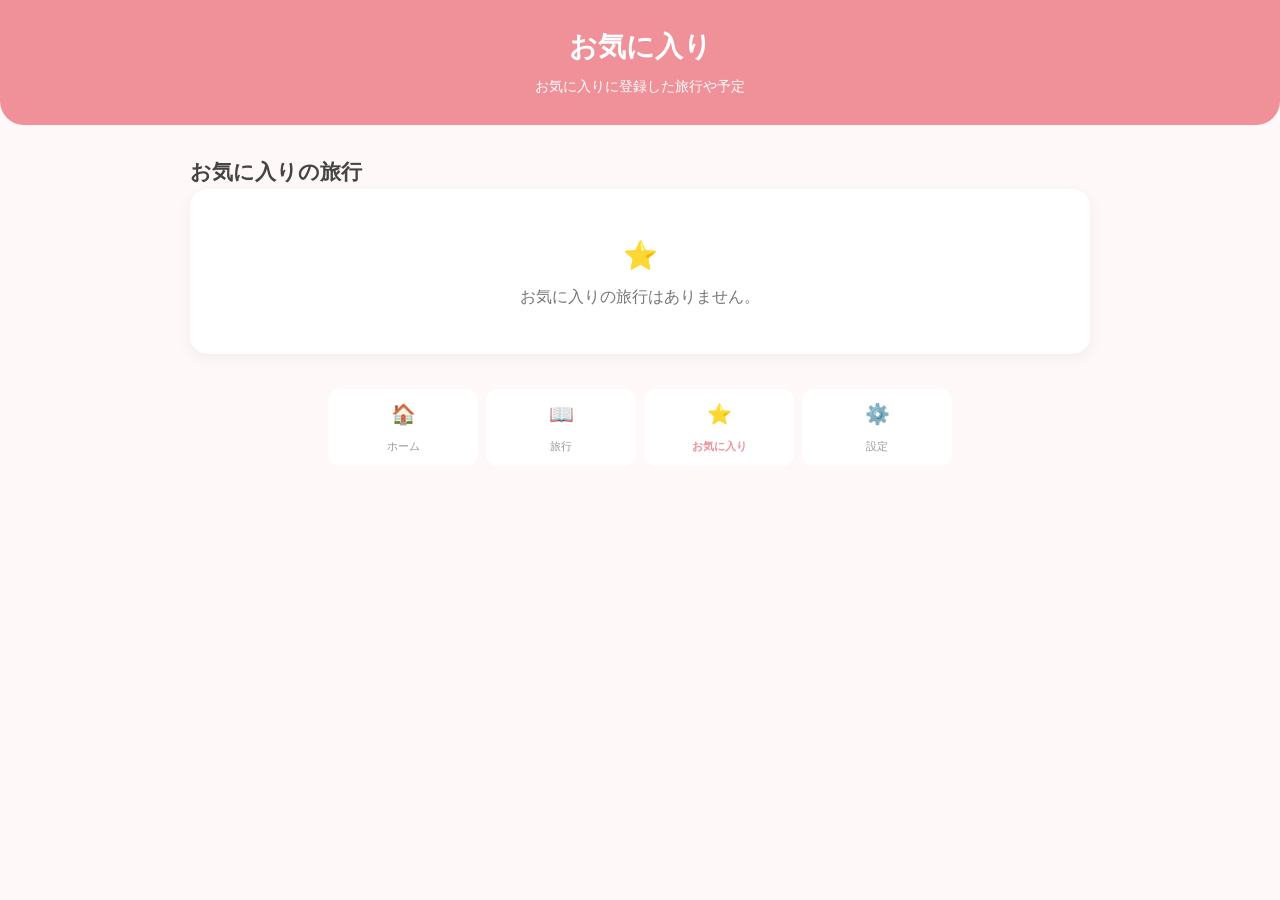
==== favorite.html @ 3a38526f "first commit" ====
<!DOCTYPE html>
<html lang="ja">

<head>
    <meta charset="UTF-8">
    <meta name="viewport" content="width=device-width, initial-scale=1.0">

    <title>旅のしおり｜お気に入り</title>

    <link rel="stylesheet" href="style.css">
    <link rel="manifest" href="manifest.json">
</head>

<body>

    <!-- ヘッダー -->
    <header class="header">
        <h1>お気に入り</h1>
        <p>お気に入りに登録した旅行や予定</p>
    </header>


    <main class="main">

        <!-- お気に入りの旅行 -->
        <section class="trip-section">

            <div class="section-title">
                <h2>お気に入りの旅行</h2>
            </div>

            <div class="trip-list" id="favorite-trip-list">
                <!-- JavaScriptでお気に入りの旅行を表示 -->
            </div>

        </section>

    </main>

    <!-- 下部ナビゲーション -->
    <nav class="bottom-nav">

        <a href="index.html" class="nav-item">
            <span>🏠</span>
            <small>ホーム</small>
        </a>

        <a href="travel.html" class="nav-item">
            <span>📖</span>
            <small>旅行</small>
        </a>

        <a href="favorite.html" class="nav-item active">
            <span>⭐</span>
            <small>お気に入り</small>
        </a>

        <a href="setting.html" class="nav-item">
            <span>⚙️</span>
            <small>設定</small>
        </a>

    </nav>


    <!-- JavaScript -->
    <script src="script.js"></script>


    <!-- PWA -->
    <script>
        if ("serviceWorker" in navigator) {

            window.addEventListener("load", function () {

                navigator.serviceWorker
                    .register("service-worker.js")
                    .then(function () {
                        console.log(
                            "Service Workerを登録しました。"
                        );
                    })
                    .catch(function (error) {
                        console.error(
                            "Service Workerの登録に失敗しました。",
                            error
                        );
                    });

            });

        }
    </script>

</body>

</html>
---- style.css ----
/* =========================================================
   旅のしおり
   共通CSS
   PC・スマートフォン対応
   ========================================================= */


/* =========================================================
   基本設定
   ========================================================= */

* {
    box-sizing: border-box;
}

html {
    scroll-behavior: smooth;
}

body {
    margin: 0;
    padding: 0 0 90px;

    background: #fff8f8;
    color: #444;

    font-family:
        -apple-system,
        BlinkMacSystemFont,
        "Hiragino Kaku Gothic ProN",
        "Yu Gothic",
        "Meiryo",
        sans-serif;

    line-height: 1.6;
}

button,
input,
textarea,
select {
    font: inherit;
}

button {
    cursor: pointer;
}


/* =========================================================
   ヘッダー
   ========================================================= */

.header {
    background: #f09199;
    color: white;

    text-align: center;

    padding: 25px 20px 28px;

    border-radius: 0 0 24px 24px;
}

.header h1 {
    margin: 0;

    font-size: 28px;
    font-weight: bold;
}

.header p {
    margin: 5px 0 0;

    font-size: 14px;
}


/* =========================================================
   メイン
   ========================================================= */

.main {
    width: min(900px, calc(100% - 40px));

    margin: 30px auto 0;
}


/* =========================================================
   セクション
   ========================================================= */

.create-section,
.trip-section,
.setting-section,
.share-section {
    margin-bottom: 35px;
}

.main h2 {
    margin: 0 0 16px;

    font-size: 21px;
}


/* =========================================================
   フォームカード
   ========================================================= */

.form-card {
    background: white;

    padding: 28px;

    border-radius: 20px;

    box-shadow:
        0 4px 18px rgba(0, 0, 0, 0.06);
}

.form-group {
    margin-bottom: 20px;
}

.form-group:last-child {
    margin-bottom: 0;
}

.form-group label {
    display: block;

    margin-bottom: 7px;

    color: #555;

    font-size: 14px;
    font-weight: bold;
}

.form-group input,
.form-group textarea,
.form-group select {
    width: 100%;

    padding: 12px 13px;

    border: 1px solid #ddd;
    border-radius: 10px;

    background: white;

    color: #444;

    outline: none;
}

.form-group input:focus,
.form-group textarea:focus,
.form-group select:focus {
    border-color: #f09199;

    box-shadow:
        0 0 0 3px rgba(240, 145, 153, 0.12);
}

.form-group textarea {
    min-height: 120px;

    resize: vertical;
}


/* =========================================================
   ボタン
   ========================================================= */

.primary-button {
    width: 100%;

    padding: 13px 18px;

    border: none;
    border-radius: 12px;

    background: #f09199;
    color: white;

    font-weight: bold;

    transition:
        opacity 0.2s,
        transform 0.1s;
}

.primary-button:hover {
    opacity: 0.85;
}

.primary-button:active {
    transform: scale(0.98);
}


.secondary-button {
    width: 100%;

    padding: 11px 18px;

    border: 1px solid #f09199;
    border-radius: 12px;

    background: white;
    color: #e27f89;

    font-weight: bold;
}

.secondary-button:hover {
    background: #fff0f2;
}


/* =========================================================
   セクションタイトル
   ========================================================= */

.section-title {
    display: flex;

    align-items: center;
    justify-content: space-between;

    gap: 20px;
}

.section-title h2 {
    margin: 0;
}

.text-button {
    color: #e27f89;

    font-size: 14px;
    font-weight: bold;

    text-decoration: none;

    white-space: nowrap;
}

.text-button:hover {
    text-decoration: underline;
}


/* =========================================================
   日程入力
   ========================================================= */

#schedule-list {
    display: flex;

    flex-direction: column;

    gap: 15px;

    margin-bottom: 12px;
}

.schedule-form {
    padding: 18px;

    background: #fff8f8;

    border: 1px solid #f4d5d8;

    border-radius: 14px;
}

.schedule-form .form-group {
    margin-bottom: 14px;
}

.schedule-delete-button {
    width: 100%;

    padding: 9px 12px;

    border: 1px solid #ddd;
    border-radius: 9px;

    background: white;
    color: #777;
}

.schedule-delete-button:hover {
    background: #f7f7f7;
}


/* =========================================================
   予算入力
   ========================================================= */

#budget-list {
    display: flex;
    flex-direction: column;
    gap: 12px;
    margin-bottom: 12px;
}

.budget-form {
    padding: 16px;
    background: #fff8f8;
    border: 1px solid #f4d5d8;
    border-radius: 14px;
}

.budget-input-row {
    display: flex;
    align-items: center;
    gap: 10px;
    width: 100%;
}

/* カテゴリ */
.budget-category {
    flex: 1;
    min-width: 0;
    height: 44px;
    padding: 10px 12px;

    border: 1px solid #ddd;
    border-radius: 9px;

    background: #fff;
    color: #444;
    font-size: 14px;
}

/* 金額 */
.budget-amount {
    flex: 1;
    min-width: 0;
    height: 44px;
    padding: 10px 12px;

    border: 1px solid #ddd;
    border-radius: 9px;

    background: #fff;
    color: #444;

    text-align: right;
    font-size: 14px;
}

.budget-input-row span {
    flex-shrink: 0;
    color: #666;
    font-size: 14px;
}

.budget-category:focus,
.budget-amount:focus {
    outline: none;
    border-color: #f09199;
    box-shadow: 0 0 0 2px rgba(240, 145, 153, 0.15);
}

.budget-delete-button {
    width: 100%;
    margin-top: 10px;
    padding: 9px;

    border: 1px solid #ddd;
    border-radius: 9px;

    background: #fff;
    color: #777;

    font-size: 13px;
    cursor: pointer;
}

.budget-delete-button:hover {
    background: #f7f7f7;
    border-color: #ccc;
}

/* =========================================================
   スマホ版
   ========================================================= */

@media (max-width: 600px) {

    .budget-form {
        padding: 12px;
    }

    .budget-input-row {
        gap: 8px;
    }

    .budget-category,
    .budget-amount {
        flex: 1;
        width: 0;
        height: 42px;
        padding: 9px 10px;
        font-size: 13px;
    }

    .budget-input-row span {
        font-size: 13px;
    }

    .budget-delete-button {
        padding: 8px;
        font-size: 12px;
    }
}

/* =========================================================
   旅行一覧
   ========================================================= */

.trip-list {
    display: grid;

    grid-template-columns:
        repeat(2, minmax(0, 1fr));

    gap: 18px;
}


/* =========================================================
   旅行カード
   ========================================================= */

.trip-card {
    background: white;

    padding: 20px;

    border-radius: 18px;

    box-shadow:
        0 4px 16px rgba(0, 0, 0, 0.06);
}

.trip-card-header {
    display: flex;

    align-items: flex-start;
    justify-content: space-between;

    gap: 12px;
}

.trip-card h3 {
    margin: 0;

    font-size: 19px;

    color: #444;
}

.trip-destination {
    margin: 3px 0 0;

    color: #777;

    font-size: 14px;
}

.trip-date {
    margin: 10px 0 0;

    color: #666;

    font-size: 14px;
}

.trip-schedule-count {
    margin: 6px 0 0;

    color: #e27f89;

    font-size: 13px;
}

.trip-memo {
    margin: 10px 0 0;

    padding: 10px;

    background: #fff8f8;

    border-radius: 9px;

    color: #666;

    font-size: 13px;
}


/* =========================================================
   お気に入り
   ========================================================= */

.favorite-button {
    flex-shrink: 0;

    width: 40px;
    height: 40px;

    padding: 0;

    border: none;
    border-radius: 50%;

    background: #fff0f2;

    color: #f09199;

    font-size: 22px;
}

.favorite-button:hover {
    background: #ffe2e5;
}


/* =========================================================
   旅行カードボタン
   ========================================================= */

.trip-card-buttons {
    display: flex;

    gap: 8px;

    margin-top: 15px;
}

.detail-button,
.share-button {
    flex: 1;

    min-height: 42px;

    padding: 10px 12px;

    border: none;
    border-radius: 10px;

    color: white;

    font-weight: bold;
}

.detail-button {
    background: #f09199;
}

.share-button {
    background: #e48b94;
}

.detail-button:hover,
.share-button:hover {
    opacity: 0.85;
}

.delete-button {
    width: 100%;

    margin-top: 10px;

    padding: 8px;

    border: none;

    background: transparent;

    color: #aaa;

    font-size: 13px;
}

.delete-button:hover {
    color: #d86f79;
}


/* =========================================================
   データがない場合
   ========================================================= */

.empty-message {
    grid-column: 1 / -1;

    padding: 40px 20px;

    background: white;

    border-radius: 18px;

    text-align: center;

    color: #777;

    box-shadow:
        0 4px 15px rgba(0, 0, 0, 0.05);
}

.empty-message p {
    margin: 5px 0;
}

.empty-message p:first-child {
    font-size: 28px;
}


/* =========================================================
   設定
   ========================================================= */

.setting-section {
    background: white;

    padding: 25px;

    border-radius: 18px;

    box-shadow:
        0 4px 15px rgba(0, 0, 0, 0.06);
}

.setting-section h2 {
    margin: 0 0 15px;

    font-size: 19px;
}

.setting-section p {
    color: #666;

    font-size: 14px;
}

.setting-danger-button {
    width: 100%;

    padding: 12px;

    border: 1px solid #e27f89;
    border-radius: 10px;

    background: white;
    color: #d86f79;

    font-weight: bold;
}

.setting-danger-button:hover {
    background: #fff0f2;
}


/* =========================================================
   共有URLダイアログ
   ========================================================= */

.share-dialog {
    position: fixed;

    inset: 0;

    z-index: 9999;
}

.share-dialog-overlay {
    position: absolute;

    inset: 0;

    background: rgba(0, 0, 0, 0.45);
}

.share-dialog-content {
    position: relative;

    width: min(500px, calc(100% - 40px));

    margin: 100px auto 0;

    padding: 25px;

    background: white;

    border-radius: 18px;

    box-shadow:
        0 8px 30px rgba(0, 0, 0, 0.2);
}

.share-dialog-content h2 {
    margin: 0 0 10px;

    font-size: 20px;
}

.share-dialog-content p {
    margin: 0;

    color: #666;

    font-size: 14px;
}

#share-url-text {
    width: 100%;

    min-height: 100px;

    margin-top: 15px;

    padding: 12px;

    border: 1px solid #ddd;
    border-radius: 10px;

    background: #fff8f8;

    resize: none;

    font-size: 12px;
    line-height: 1.5;
}

.share-dialog-buttons {
    display: flex;

    gap: 10px;

    margin-top: 15px;
}

.share-dialog-buttons button {
    flex: 1;
}


/* =========================================================
   共有ページ
   ========================================================= */

.share-main {
    width: min(800px, calc(100% - 40px));

    margin: 30px auto 0;
}

.share-trip-card {
    background: white;

    padding: 28px;

    border-radius: 20px;

    box-shadow:
        0 4px 18px rgba(0, 0, 0, 0.06);
}

.share-trip-icon {
    font-size: 32px;
}

.share-trip-card h2 {
    margin: 5px 0 0;

    font-size: 25px;
}

.share-destination {
    margin: 4px 0 0;

    color: #777;
}

.share-date {
    margin: 10px 0 0;

    color: #666;

    font-size: 14px;
}

.share-section {
    margin-top: 22px;
}

.share-section h3 {
    margin: 0 0 10px;

    font-size: 18px;
}

.share-card {
    padding: 18px;

    background: white;

    border-radius: 15px;

    box-shadow:
        0 3px 12px rgba(0, 0, 0, 0.05);
}

.share-plan-list {
    display: flex;

    flex-direction: column;

    gap: 10px;
}

.share-plan {
    display: flex;

    gap: 15px;

    padding: 13px;

    background: #fff8f8;

    border-radius: 12px;
}

.share-plan-time {
    flex-shrink: 0;

    width: 60px;

    color: #e27f89;

    font-weight: bold;
}

.share-plan-content {
    flex: 1;
}

.share-plan-content strong {
    display: block;

    margin-bottom: 3px;
}

.share-plan-content p {
    margin: 2px 0;

    color: #666;

    font-size: 13px;
}

.share-budget-list {
    display: flex;

    flex-direction: column;

    gap: 8px;
}

.share-budget {
    display: flex;

    justify-content: space-between;

    gap: 10px;

    padding: 10px 12px;

    background: #fff8f8;

    border-radius: 9px;
}

.share-total {
    display: flex;

    justify-content: space-between;

    margin-top: 12px;

    padding-top: 12px;

    border-top: 1px solid #eee;
}

.share-total strong {
    color: #e27f89;

    font-size: 18px;
}

.share-info {
    padding: 13px;

    background: #fff8f8;

    border-radius: 10px;

    color: #777;

    font-size: 13px;
}

.share-message {
    padding: 20px;

    text-align: center;

    color: #777;
}

.error-message {
    padding: 40px 20px;

    text-align: center;
}

.error-message h2 {
    margin-bottom: 8px;
}

.error-message p {
    color: #777;
}

.share-footer {
    margin: 30px 0;

    text-align: center;

    color: #999;

    font-size: 12px;
}


/* =========================================================
   下部ナビゲーション
   ========================================================= */

.bottom-nav {
    position: fixed;

    left: 0;
    right: 0;
    bottom: 0;

    z-index: 1000;

    display: flex;

    justify-content: center;

    background: white;

    border-top: 1px solid #eee;

    box-shadow:
        0 -3px 12px rgba(0, 0, 0, 0.06);
}

.nav-item {
    width: 25%;

    max-width: 150px;

    padding: 9px 5px 8px;

    color: #999;

    text-align: center;

    text-decoration: none;
}

.nav-item span {
    display: block;

    margin-bottom: 2px;

    font-size: 20px;
}

.nav-item small {
    font-size: 11px;
}

.nav-item.active {
    color: #f09199;

    font-weight: bold;
}


/* =========================================================
   スマートフォン版
   600px以下
   ========================================================= */

@media (max-width: 600px) {

    body {
        padding-bottom: 75px;
    }


    /* ヘッダー */

    .header {
        padding: 20px 15px 23px;

        border-radius: 0 0 20px 20px;
    }

    .header h1 {
        font-size: 24px;
    }

    .header p {
        font-size: 13px;
    }


    /* メイン */

    .main {
        width: calc(100% - 24px);

        margin-top: 20px;
    }


    .main h2 {
        font-size: 19px;
    }


    /* フォーム */

    .form-card {
        padding: 17px;
    }

    .form-group {
        margin-bottom: 17px;
    }


    /* 日程 */

    .schedule-form {
        padding: 14px;
    }


    /* 予算 */

    .budget-form {
        padding: 14px;
    }

    .budget-input-row {
        display: grid;

        grid-template-columns: 1fr auto;

        gap: 8px;
    }

    .budget-category {
        grid-column: 1 / 3;

        width: 100%;
    }

    .budget-amount {
        width: 100%;
    }


    /* 最近の旅行 */

    .section-title {
        align-items: flex-end;
    }

    .section-title h2 {
        font-size: 19px;
    }

    .text-button {
        font-size: 13px;
    }


    /* 旅行カード */

    .trip-list {
        display: flex;

        flex-direction: column;

        gap: 14px;
    }

    .trip-card {
        padding: 16px;
    }

    .trip-card h3 {
        font-size: 18px;
    }


    /* カードボタン */

    .trip-card-buttons {
        flex-direction: column;

        gap: 8px;
    }

    .detail-button,
    .share-button {
        width: 100%;
    }


    /* 共有ダイアログ */

    .share-dialog-content {
        width: calc(100% - 24px);

        margin: 60px auto 0;

        padding: 20px;
    }

    .share-dialog-buttons {
        flex-direction: column;
    }

    .share-dialog-buttons button {
        width: 100%;
    }


    /* 共有ページ */

    .share-main {
        width: calc(100% - 24px);

        margin-top: 20px;
    }

    .share-trip-card {
        padding: 20px;
    }

    .share-trip-card h2 {
        font-size: 22px;
    }

    .share-plan {
        gap: 10px;
    }

    .share-plan-time {
        width: 50px;
    }


    /* 下部ナビ */

    .nav-item {
        padding: 8px 3px 7px;
    }

    .nav-item span {
        font-size: 19px;
    }

    .nav-item small {
        font-size: 10px;
    }

}


/* =========================================================
   タブレット・小型PC
   601px～900px
   ========================================================= */

@media (min-width: 601px) and (max-width: 900px) {

    .main {
        width: calc(100% - 40px);
    }

    .trip-list {
        grid-template-columns:
            repeat(2, minmax(0, 1fr));
    }

}


/* =========================================================
   PC版
   901px以上
   ========================================================= */

@media (min-width: 901px) {

    body {
        padding-bottom: 30px;
    }


    .main {
        width: 900px;
    }


    /*
     * 新しい旅を作るフォームは
     * PCでも横に広がりすぎないようにする
     */

    .form-card {
        padding: 30px 35px;
    }


    /*
     * 旅行一覧を2列にする
     */

    .trip-list {
        grid-template-columns:
            repeat(2, minmax(0, 1fr));
    }


    /*
     * 下部ナビをPCではページ下部に固定しない
     */

    .bottom-nav {
        position: static;

        max-width: 900px;

        margin: 30px auto 0;

        border-top: none;

        box-shadow: none;

        background: transparent;
    }

    .nav-item {
        background: white;

        margin: 0 4px;

        border-radius: 12px;
    }

}
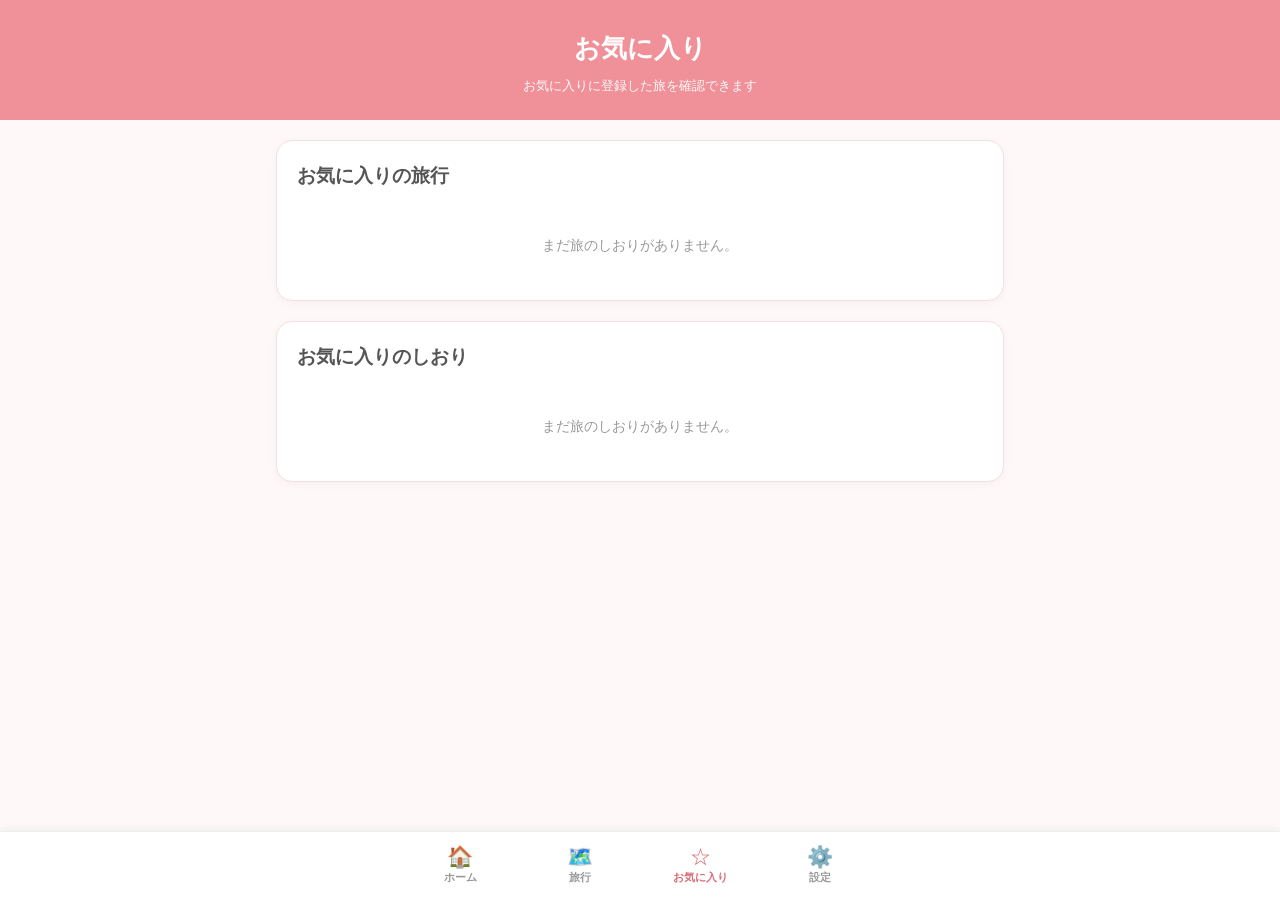
==== commit 4630d1c1: "編集機能追加" ====
--- a/favorite.html
+++ b/favorite.html
@@ -2,95 +2,149 @@
 <html lang="ja">
 
 <head>
+
     <meta charset="UTF-8">
+
     <meta name="viewport" content="width=device-width, initial-scale=1.0">
 
-    <title>旅のしおり｜お気に入り</title>
+    <meta name="theme-color" content="#f09199">
+
+    <meta name="description" content="お気に入りに登録した旅のしおりを確認できるアプリ">
+
+    <title>お気に入り｜旅のしおり</title>
+
+    <link rel="manifest" href="manifest.json">
 
     <link rel="stylesheet" href="style.css">
-    <link rel="manifest" href="manifest.json">
+
 </head>
+
 
 <body>
 
-    <!-- ヘッダー -->
-    <header class="header">
+    <!-- =========================================
+         ヘッダー
+         ========================================= -->
+
+    <header class="app-header">
+
         <h1>お気に入り</h1>
-        <p>お気に入りに登録した旅行や予定</p>
+
+        <p>
+            お気に入りに登録した旅を確認できます
+        </p>
+
     </header>
 
 
-    <main class="main">
+    <!-- =========================================
+         メイン
+         ========================================= -->
 
-        <!-- お気に入りの旅行 -->
-        <section class="trip-section">
+    <main class="main-content">
+
+
+        <!-- =====================================
+             お気に入りの旅行
+             ===================================== -->
+
+        <section class="content-section">
 
             <div class="section-title">
+
                 <h2>お気に入りの旅行</h2>
+
             </div>
 
-            <div class="trip-list" id="favorite-trip-list">
-                <!-- JavaScriptでお気に入りの旅行を表示 -->
+
+            <div id="favorite-trip-list" class="trip-list">
+                <!-- お気に入りの旅行をここに表示 -->
             </div>
 
         </section>
 
+
+        <!-- =====================================
+             お気に入りのしおり
+             ===================================== -->
+
+        <section class="content-section">
+
+            <div class="section-title">
+
+                <h2>お気に入りのしおり</h2>
+
+            </div>
+
+
+            <div id="favorite-plan-list" class="trip-list">
+                <!-- お気に入りのしおりをここに表示 -->
+            </div>
+
+        </section>
+
+
     </main>
 
-    <!-- 下部ナビゲーション -->
-    <nav class="bottom-nav">
+
+    <!-- =========================================
+         下部ナビゲーション
+         ========================================= -->
+
+    <nav class="bottom-navigation">
 
         <a href="index.html" class="nav-item">
-            <span>🏠</span>
-            <small>ホーム</small>
+
+            <span class="nav-icon">🏠</span>
+
+            <span class="nav-label">
+                ホーム
+            </span>
+
         </a>
 
+
         <a href="travel.html" class="nav-item">
-            <span>📖</span>
-            <small>旅行</small>
+
+            <span class="nav-icon">🗺️</span>
+
+            <span class="nav-label">
+                旅行
+            </span>
+
         </a>
 
+
         <a href="favorite.html" class="nav-item active">
-            <span>⭐</span>
-            <small>お気に入り</small>
+
+            <span class="nav-icon">☆</span>
+
+            <span class="nav-label">
+                お気に入り
+            </span>
+
         </a>
 
+
         <a href="setting.html" class="nav-item">
-            <span>⚙️</span>
-            <small>設定</small>
+
+            <span class="nav-icon">⚙️</span>
+
+            <span class="nav-label">
+                設定
+            </span>
+
         </a>
 
     </nav>
 
 
-    <!-- JavaScript -->
+    <!-- =========================================
+         JavaScript
+         ========================================= -->
+
     <script src="script.js"></script>
 
-
-    <!-- PWA -->
-    <script>
-        if ("serviceWorker" in navigator) {
-
-            window.addEventListener("load", function () {
-
-                navigator.serviceWorker
-                    .register("service-worker.js")
-                    .then(function () {
-                        console.log(
-                            "Service Workerを登録しました。"
-                        );
-                    })
-                    .catch(function (error) {
-                        console.error(
-                            "Service Workerの登録に失敗しました。",
-                            error
-                        );
-                    });
-
-            });
-
-        }
-    </script>
 
 </body>
 
--- a/style.css
+++ b/style.css
@@ -1,8 +1,4 @@
-/* =========================================================
-   旅のしおり
-   共通CSS
-   PC・スマートフォン対応
-   ========================================================= */
+@charset "UTF-8";
 
 
 /* =========================================================
@@ -13,13 +9,20 @@
     box-sizing: border-box;
 }
 
+
 html {
-    scroll-behavior: smooth;
-}
+    margin: 0;
+    padding: 0;
+
+    background: #fff8f8;
+}
+
 
 body {
     margin: 0;
-    padding: 0 0 90px;
+    padding: 0;
+
+    padding-bottom: 90px;
 
     background: #fff8f8;
     color: #444;
@@ -27,23 +30,23 @@
     font-family:
         -apple-system,
         BlinkMacSystemFont,
-        "Hiragino Kaku Gothic ProN",
+        "Helvetica Neue",
         "Yu Gothic",
+        "YuGothic",
         "Meiryo",
         sans-serif;
 
     line-height: 1.6;
 }
 
-button,
-input,
-textarea,
-select {
-    font: inherit;
-}
-
-button {
-    cursor: pointer;
+
+/* =========================================================
+   共通リンク
+   ========================================================= */
+
+a {
+    color: inherit;
+    text-decoration: none;
 }
 
 
@@ -51,28 +54,31 @@
    ヘッダー
    ========================================================= */
 
-.header {
+.app-header {
+    padding: 28px 20px 24px;
+
     background: #f09199;
-    color: white;
+
+    color: #fff;
 
     text-align: center;
-
-    padding: 25px 20px 28px;
-
-    border-radius: 0 0 24px 24px;
-}
-
-.header h1 {
+}
+
+
+.app-header h1 {
     margin: 0;
 
-    font-size: 28px;
-    font-weight: bold;
-}
-
-.header p {
-    margin: 5px 0 0;
-
-    font-size: 14px;
+    font-size: 26px;
+    font-weight: 700;
+}
+
+
+.app-header p {
+    margin: 6px 0 0;
+
+    font-size: 13px;
+
+    opacity: 0.95;
 }
 
 
@@ -80,10 +86,13 @@
    メイン
    ========================================================= */
 
-.main {
-    width: min(900px, calc(100% - 40px));
-
-    margin: 30px auto 0;
+.main-content {
+    width: 100%;
+    max-width: 760px;
+
+    margin: 0 auto;
+
+    padding: 20px 16px 30px;
 }
 
 
@@ -91,43 +100,67 @@
    セクション
    ========================================================= */
 
-.create-section,
-.trip-section,
-.setting-section,
-.share-section {
-    margin-bottom: 35px;
-}
-
-.main h2 {
-    margin: 0 0 16px;
-
-    font-size: 21px;
-}
-
-
-/* =========================================================
-   フォームカード
-   ========================================================= */
-
-.form-card {
-    background: white;
-
-    padding: 28px;
-
-    border-radius: 20px;
+.content-section {
+    margin-bottom: 20px;
+
+    padding: 20px;
+
+    background: #fff;
+
+    border: 1px solid #f3e0e2;
+    border-radius: 16px;
 
     box-shadow:
-        0 4px 18px rgba(0, 0, 0, 0.06);
-}
+        0 2px 8px rgba(0, 0, 0, 0.04);
+}
+
+
+.section-title,
+.section-header {
+    display: flex;
+
+    align-items: center;
+    justify-content: space-between;
+
+    gap: 10px;
+
+    margin-bottom: 18px;
+}
+
+
+.section-title h2,
+.section-header h2 {
+    margin: 0;
+
+    color: #555;
+
+    font-size: 19px;
+    font-weight: 700;
+}
+
+
+.section-link {
+    color: #d86f78;
+
+    font-size: 13px;
+    font-weight: 600;
+}
+
+
+/* =========================================================
+   フォーム
+   ========================================================= */
 
 .form-group {
-    margin-bottom: 20px;
-}
+    margin-bottom: 18px;
+}
+
 
 .form-group:last-child {
     margin-bottom: 0;
 }
 
+
 .form-group label {
     display: block;
 
@@ -136,1159 +169,1444 @@
     color: #555;
 
     font-size: 14px;
-    font-weight: bold;
-}
-
-.form-group input,
-.form-group textarea,
+    font-weight: 600;
+}
+
+
+.form-group input[type="text"],
+.form-group input[type="date"],
+.form-group input[type="number"],
+.form-group input[type="time"],
+.form-group select,
+.form-group textarea {
+    width: 100%;
+
+    padding: 11px 12px;
+
+    border: 1px solid #ddd;
+    border-radius: 9px;
+
+    background: #fff;
+    color: #444;
+
+    font-family: inherit;
+    font-size: 14px;
+
+    outline: none;
+
+    transition:
+        border-color 0.2s,
+        box-shadow 0.2s;
+}
+
+
+.form-group input[type="text"],
+.form-group input[type="date"],
+.form-group input[type="number"],
+.form-group input[type="time"],
 .form-group select {
+    min-height: 44px;
+}
+
+
+.form-group textarea {
+    resize: vertical;
+
+    min-height: 110px;
+}
+
+
+.form-group input:focus,
+.form-group select:focus,
+.form-group textarea:focus {
+    border-color: #f09199;
+
+    box-shadow:
+        0 0 0 2px rgba(240, 145, 153, 0.15);
+}
+
+
+.form-group input::placeholder,
+.form-group textarea::placeholder {
+    color: #aaa;
+}
+
+
+/* =========================================================
+   日付入力
+   ========================================================= */
+
+.date-input-row {
+    display: flex;
+
+    align-items: center;
+
+    gap: 8px;
+}
+
+
+.date-input-row input {
+    flex: 1;
+
+    min-width: 0;
+}
+
+
+.date-input-row span {
+    flex-shrink: 0;
+
+    color: #777;
+
+    font-size: 14px;
+}
+
+
+/* =========================================================
+   ボタン共通
+   ========================================================= */
+
+button {
+    font-family: inherit;
+}
+
+
+.primary-button,
+.secondary-button,
+.danger-button {
+    display: inline-flex;
+
+    align-items: center;
+    justify-content: center;
+
+    min-height: 44px;
+
+    padding: 11px 16px;
+
+    border-radius: 9px;
+
+    font-size: 14px;
+    font-weight: 600;
+
+    cursor: pointer;
+
+    transition:
+        background 0.2s,
+        border-color 0.2s,
+        transform 0.1s;
+}
+
+
+.primary-button {
     width: 100%;
 
-    padding: 12px 13px;
+    border: none;
+
+    background: #f09199;
+    color: #fff;
+}
+
+
+.primary-button:hover {
+    background: #e67f88;
+}
+
+
+.primary-button:active,
+.secondary-button:active,
+.danger-button:active {
+    transform: scale(0.98);
+}
+
+
+.secondary-button {
+    width: 100%;
+
+    border: 1px solid #f09199;
+
+    background: #fff;
+    color: #d86f78;
+}
+
+
+.secondary-button:hover {
+    background: #fff4f5;
+}
+
+
+.danger-button {
+    width: 100%;
+
+    border: 1px solid #e0a0a5;
+
+    background: #fff;
+    color: #c85f68;
+}
+
+
+.danger-button:hover {
+    background: #fff4f5;
+}
+
+
+/* =========================================================
+   新しい旅を作るリンク
+   ========================================================= */
+
+.new-trip-link {
+    text-decoration: none;
+}
+
+
+/* =========================================================
+   日程入力
+   ========================================================= */
+
+#schedule-list {
+    display: flex;
+
+    flex-direction: column;
+
+    gap: 14px;
+
+    margin-bottom: 12px;
+}
+
+
+.schedule-form {
+    padding: 16px;
+
+    background: #fff8f8;
+
+    border: 1px solid #f4d5d8;
+    border-radius: 14px;
+}
+
+
+.schedule-form .form-group {
+    margin-bottom: 14px;
+}
+
+
+.schedule-form .form-group:last-of-type {
+    margin-bottom: 0;
+}
+
+
+.schedule-form label {
+    display: block;
+
+    margin-bottom: 6px;
+
+    color: #555;
+
+    font-size: 13px;
+    font-weight: 600;
+}
+
+
+.schedule-form input,
+.schedule-form select {
+    width: 100%;
+
+    height: 44px;
+
+    padding: 10px 12px;
+
+    border: 1px solid #ddd;
+    border-radius: 9px;
+
+    background: #fff;
+    color: #444;
+
+    font-family: inherit;
+    font-size: 14px;
+
+    outline: none;
+}
+
+
+.schedule-form input:focus,
+.schedule-form select:focus {
+    border-color: #f09199;
+
+    box-shadow:
+        0 0 0 2px rgba(240, 145, 153, 0.15);
+}
+
+
+.schedule-delete-button {
+    width: 100%;
+
+    margin-top: 14px;
+
+    padding: 10px;
+
+    border: 1px solid #ddd;
+    border-radius: 9px;
+
+    background: #fff;
+    color: #777;
+
+    font-family: inherit;
+    font-size: 13px;
+
+    cursor: pointer;
+}
+
+
+.schedule-delete-button:hover {
+    background: #f7f7f7;
+
+    border-color: #ccc;
+}
+
+
+/* =========================================================
+   予算入力
+   ========================================================= */
+
+#budget-list {
+    display: flex;
+
+    flex-direction: column;
+
+    gap: 12px;
+
+    margin-bottom: 12px;
+}
+
+
+.budget-form {
+    padding: 16px;
+
+    background: #fff8f8;
+
+    border: 1px solid #f4d5d8;
+    border-radius: 14px;
+}
+
+
+.budget-input-row {
+    display: flex;
+
+    align-items: center;
+
+    width: 100%;
+
+    gap: 10px;
+}
+
+
+.budget-category {
+    flex: 1;
+
+    min-width: 0;
+
+    height: 44px;
+
+    padding: 10px 12px;
+
+    border: 1px solid #ddd;
+    border-radius: 9px;
+
+    background: #fff;
+    color: #444;
+
+    font-family: inherit;
+    font-size: 14px;
+
+    outline: none;
+}
+
+
+.budget-amount {
+    flex: 1;
+
+    min-width: 0;
+
+    height: 44px;
+
+    padding: 10px 12px;
+
+    border: 1px solid #ddd;
+    border-radius: 9px;
+
+    background: #fff;
+    color: #444;
+
+    text-align: right;
+
+    font-family: inherit;
+    font-size: 14px;
+
+    outline: none;
+}
+
+
+.budget-input-row span {
+    flex-shrink: 0;
+
+    color: #666;
+
+    font-size: 14px;
+}
+
+
+.budget-category:focus,
+.budget-amount:focus {
+    border-color: #f09199;
+
+    box-shadow:
+        0 0 0 2px rgba(240, 145, 153, 0.15);
+}
+
+
+.budget-delete-button {
+    width: 100%;
+
+    margin-top: 10px;
+
+    padding: 9px;
+
+    border: 1px solid #ddd;
+    border-radius: 9px;
+
+    background: #fff;
+    color: #777;
+
+    font-family: inherit;
+    font-size: 13px;
+
+    cursor: pointer;
+}
+
+
+.budget-delete-button:hover {
+    background: #f7f7f7;
+
+    border-color: #ccc;
+}
+
+
+/* =========================================================
+   旅行一覧
+   ========================================================= */
+
+.trip-list {
+    display: flex;
+
+    flex-direction: column;
+
+    gap: 14px;
+}
+
+
+.trip-card {
+    padding: 16px;
+
+    background: #fff;
+
+    border: 1px solid #f1dfe1;
+    border-radius: 14px;
+
+    box-shadow:
+        0 2px 6px rgba(0, 0, 0, 0.03);
+}
+
+
+.trip-card-header {
+    display: flex;
+
+    align-items: flex-start;
+    justify-content: space-between;
+
+    gap: 10px;
+}
+
+
+.trip-card-header h3 {
+    margin: 0;
+
+    color: #444;
+
+    font-size: 18px;
+}
+
+
+.trip-card-header p {
+    margin: 4px 0 0;
+
+    color: #777;
+
+    font-size: 13px;
+}
+
+
+.favorite-button {
+    flex-shrink: 0;
+
+    width: 40px;
+    height: 40px;
+
+    padding: 0;
+
+    border: none;
+    border-radius: 50%;
+
+    background: #fff4f5;
+
+    color: #e58a91;
+
+    font-size: 22px;
+
+    cursor: pointer;
+}
+
+
+.favorite-button:hover {
+    background: #ffecef;
+}
+
+
+.trip-date {
+    margin: 12px 0 0;
+
+    color: #666;
+
+    font-size: 13px;
+}
+
+
+.trip-memo {
+    margin: 10px 0 0;
+
+    padding: 10px;
+
+    background: #fff8f8;
+
+    border-radius: 8px;
+
+    color: #666;
+
+    font-size: 13px;
+
+    white-space: pre-wrap;
+}
+
+
+.trip-summary {
+    display: flex;
+
+    flex-wrap: wrap;
+
+    gap: 8px;
+
+    margin-top: 12px;
+}
+
+
+.trip-summary span {
+    padding: 5px 9px;
+
+    background: #fff4f5;
+
+    border-radius: 20px;
+
+    color: #777;
+
+    font-size: 12px;
+}
+
+
+/* =========================================================
+   旅行カードのボタン
+   ========================================================= */
+
+.trip-card-buttons {
+    display: flex;
+
+    flex-wrap: wrap;
+
+    gap: 8px;
+
+    margin-top: 16px;
+}
+
+
+.trip-card-buttons button {
+    flex: 1;
+
+    min-width: 90px;
+
+    padding: 10px 12px;
+
+    border-radius: 9px;
+
+    font-family: inherit;
+    font-size: 13px;
+
+    cursor: pointer;
+}
+
+
+.view-trip-button {
+    border: none;
+
+    background: #f09199;
+    color: #fff;
+}
+
+
+.view-trip-button:hover {
+    background: #e67f88;
+}
+
+
+.edit-trip-button {
+    border: 1px solid #f09199;
+
+    background: #fff;
+    color: #d86f78;
+}
+
+
+.edit-trip-button:hover {
+    background: #fff4f5;
+}
+
+
+.share-trip-button {
+    border: 1px solid #ddd;
+
+    background: #fff;
+    color: #666;
+}
+
+
+.share-trip-button:hover {
+    background: #f7f7f7;
+}
+
+
+.delete-trip-button {
+    border: 1px solid #ddd;
+
+    background: #fff;
+    color: #777;
+}
+
+
+.delete-trip-button:hover {
+    background: #f7f7f7;
+}
+
+
+/* =========================================================
+   空の一覧
+   ========================================================= */
+
+.empty-message {
+    margin: 0;
+
+    padding: 24px 12px;
+
+    color: #999;
+
+    font-size: 14px;
+
+    text-align: center;
+}
+
+
+/* =========================================================
+   編集モード
+   ========================================================= */
+
+#cancel-edit-button {
+    width: 100%;
+
+    margin-top: 10px;
+
+    padding: 12px 16px;
 
     border: 1px solid #ddd;
     border-radius: 10px;
 
-    background: white;
+    background: #fff;
+    color: #666;
+
+    font-family: inherit;
+    font-size: 14px;
+
+    cursor: pointer;
+}
+
+
+#cancel-edit-button:hover {
+    background: #f8f8f8;
+
+    border-color: #ccc;
+}
+
+
+/* =========================================================
+   設定ページ
+   ========================================================= */
+
+.setting-card {
+    padding: 16px;
+
+    background: #fff8f8;
+
+    border: 1px solid #f4d5d8;
+    border-radius: 12px;
+}
+
+
+.setting-card h3 {
+    margin: 0 0 8px;
+
+    color: #555;
+
+    font-size: 16px;
+}
+
+
+.setting-card p {
+    margin: 0 0 10px;
+
+    color: #666;
+
+    font-size: 13px;
+}
+
+
+.setting-card p:last-child {
+    margin-bottom: 0;
+}
+
+
+/* =========================================================
+   共有ページ
+   ========================================================= */
+
+.share-message {
+    padding: 20px;
+
+    text-align: center;
+}
+
+
+.share-message h2 {
+    margin: 0 0 10px;
+
+    color: #555;
+
+    font-size: 19px;
+}
+
+
+.share-message p {
+    margin: 0 0 18px;
+
+    color: #777;
+
+    font-size: 14px;
+}
+
+
+.error-message {
+    color: #777;
+}
+
+
+.shared-trip-header {
+    text-align: center;
+}
+
+
+.shared-destination {
+    margin: 0 0 4px;
+
+    color: #d86f78;
+
+    font-size: 14px;
+    font-weight: 600;
+}
+
+
+.shared-trip-title {
+    margin: 0;
 
     color: #444;
 
-    outline: none;
-}
-
-.form-group input:focus,
-.form-group textarea:focus,
-.form-group select:focus {
-    border-color: #f09199;
-
-    box-shadow:
-        0 0 0 3px rgba(240, 145, 153, 0.12);
-}
-
-.form-group textarea {
-    min-height: 120px;
-
-    resize: vertical;
-}
-
-
-/* =========================================================
-   ボタン
-   ========================================================= */
-
-.primary-button {
-    width: 100%;
-
-    padding: 13px 18px;
-
-    border: none;
+    font-size: 25px;
+}
+
+
+.shared-trip-date {
+    margin: 8px 0 0;
+
+    color: #777;
+
+    font-size: 14px;
+}
+
+
+/* =========================================================
+   共有日程
+   ========================================================= */
+
+.shared-schedule-list {
+    display: flex;
+
+    flex-direction: column;
+
+    gap: 12px;
+}
+
+
+.shared-schedule-card {
+    display: flex;
+
+    gap: 12px;
+
+    padding: 15px;
+
+    background: #fff8f8;
+
+    border: 1px solid #f4d5d8;
     border-radius: 12px;
+}
+
+
+.shared-schedule-number {
+    display: flex;
+
+    align-items: center;
+    justify-content: center;
+
+    flex-shrink: 0;
+
+    width: 32px;
+    height: 32px;
+
+    border-radius: 50%;
 
     background: #f09199;
-    color: white;
-
-    font-weight: bold;
-
-    transition:
-        opacity 0.2s,
-        transform 0.1s;
-}
-
-.primary-button:hover {
-    opacity: 0.85;
-}
-
-.primary-button:active {
-    transform: scale(0.98);
-}
-
-
-.secondary-button {
-    width: 100%;
-
-    padding: 11px 18px;
-
-    border: 1px solid #f09199;
-    border-radius: 12px;
-
-    background: white;
-    color: #e27f89;
-
-    font-weight: bold;
-}
-
-.secondary-button:hover {
-    background: #fff0f2;
-}
-
-
-/* =========================================================
-   セクションタイトル
-   ========================================================= */
-
-.section-title {
+    color: #fff;
+
+    font-size: 13px;
+    font-weight: 700;
+}
+
+
+.shared-schedule-content {
+    flex: 1;
+
+    min-width: 0;
+}
+
+
+.shared-schedule-top {
     display: flex;
 
     align-items: center;
     justify-content: space-between;
 
-    gap: 20px;
-}
-
-.section-title h2 {
-    margin: 0;
-}
-
-.text-button {
-    color: #e27f89;
+    gap: 8px;
+
+    margin-bottom: 5px;
+}
+
+
+.shared-schedule-type {
+    color: #d86f78;
+
+    font-size: 13px;
+    font-weight: 600;
+}
+
+
+.shared-schedule-time {
+    color: #666;
+
+    font-size: 13px;
+    font-weight: 600;
+}
+
+
+.shared-schedule-content h3 {
+    margin: 0 0 4px;
+
+    color: #444;
+
+    font-size: 16px;
+}
+
+
+.shared-schedule-content p {
+    margin: 3px 0;
+
+    color: #666;
+
+    font-size: 13px;
+
+    white-space: pre-wrap;
+}
+
+
+.shared-schedule-content .shared-schedule-memo {
+    margin-top: 8px;
+
+    color: #888;
+
+    font-size: 12px;
+}
+
+
+/* =========================================================
+   共有予算
+   ========================================================= */
+
+.shared-budget-list {
+    display: flex;
+
+    flex-direction: column;
+
+    gap: 8px;
+}
+
+
+.shared-budget-item {
+    display: flex;
+
+    align-items: center;
+    justify-content: space-between;
+
+    gap: 10px;
+
+    padding: 11px 12px;
+
+    border-bottom: 1px solid #f2e5e6;
+
+    color: #555;
 
     font-size: 14px;
-    font-weight: bold;
-
-    text-decoration: none;
+}
+
+
+.shared-budget-item:last-child {
+    border-bottom: none;
+}
+
+
+.shared-budget-item strong {
+    color: #555;
 
     white-space: nowrap;
 }
 
-.text-button:hover {
-    text-decoration: underline;
-}
-
-
-/* =========================================================
-   日程入力
-   ========================================================= */
-
-#schedule-list {
-    display: flex;
+
+.shared-budget-total {
+    display: flex;
+
+    align-items: center;
+    justify-content: space-between;
+
+    margin-top: 12px;
+
+    padding: 14px;
+
+    border-radius: 10px;
+
+    background: #fff0f2;
+
+    color: #555;
+
+    font-size: 15px;
+    font-weight: 700;
+}
+
+
+.shared-budget-total strong {
+    color: #d86f78;
+
+    font-size: 18px;
+}
+
+
+/* =========================================================
+   共有メモ
+   ========================================================= */
+
+.shared-memo {
+    padding: 14px;
+
+    background: #fff8f8;
+
+    border: 1px solid #f4d5d8;
+    border-radius: 10px;
+
+    color: #666;
+
+    font-size: 14px;
+
+    white-space: pre-wrap;
+}
+
+
+/* =========================================================
+   共有情報
+   ========================================================= */
+
+.share-info-card {
+    padding: 18px;
+
+    background: #fff8f8;
+
+    border: 1px solid #f4d5d8;
+    border-radius: 12px;
+
+    text-align: center;
+}
+
+
+.share-info-card h2 {
+    margin: 0 0 8px;
+
+    color: #555;
+
+    font-size: 17px;
+}
+
+
+.share-info-card p {
+    margin: 5px 0;
+
+    color: #777;
+
+    font-size: 13px;
+}
+
+
+/* =========================================================
+   フッター
+   ========================================================= */
+
+.app-footer {
+    padding: 20px;
+
+    color: #999;
+
+    text-align: center;
+
+    font-size: 12px;
+}
+
+
+.app-footer p {
+    margin: 0 0 5px;
+}
+
+
+.app-footer a {
+    color: #d86f78;
+}
+
+
+/* =========================================================
+   下部ナビゲーション
+   ========================================================= */
+
+.bottom-navigation {
+    position: fixed;
+
+    right: 0;
+    bottom: 0;
+    left: 0;
+
+    z-index: 1000;
+
+    display: flex;
+
+    justify-content: center;
+
+    background: rgba(255, 255, 255, 0.97);
+
+    border-top: 1px solid #eee;
+
+    box-shadow:
+        0 -2px 8px rgba(0, 0, 0, 0.05);
+}
+
+
+.nav-item {
+    display: flex;
+
+    flex: 1;
 
     flex-direction: column;
 
-    gap: 15px;
-
-    margin-bottom: 12px;
-}
-
-.schedule-form {
-    padding: 18px;
-
-    background: #fff8f8;
-
-    border: 1px solid #f4d5d8;
-
-    border-radius: 14px;
-}
-
-.schedule-form .form-group {
-    margin-bottom: 14px;
-}
-
-.schedule-delete-button {
-    width: 100%;
-
-    padding: 9px 12px;
-
-    border: 1px solid #ddd;
-    border-radius: 9px;
-
-    background: white;
-    color: #777;
-}
-
-.schedule-delete-button:hover {
-    background: #f7f7f7;
-}
-
-
-/* =========================================================
-   予算入力
-   ========================================================= */
-
-#budget-list {
-    display: flex;
-    flex-direction: column;
-    gap: 12px;
-    margin-bottom: 12px;
-}
-
-.budget-form {
-    padding: 16px;
-    background: #fff8f8;
-    border: 1px solid #f4d5d8;
-    border-radius: 14px;
-}
-
-.budget-input-row {
-    display: flex;
     align-items: center;
-    gap: 10px;
-    width: 100%;
-}
-
-/* カテゴリ */
-.budget-category {
-    flex: 1;
-    min-width: 0;
-    height: 44px;
-    padding: 10px 12px;
-
-    border: 1px solid #ddd;
-    border-radius: 9px;
-
-    background: #fff;
-    color: #444;
-    font-size: 14px;
-}
-
-/* 金額 */
-.budget-amount {
-    flex: 1;
-    min-width: 0;
-    height: 44px;
-    padding: 10px 12px;
-
-    border: 1px solid #ddd;
-    border-radius: 9px;
-
-    background: #fff;
-    color: #444;
-
-    text-align: right;
-    font-size: 14px;
-}
-
-.budget-input-row span {
-    flex-shrink: 0;
-    color: #666;
-    font-size: 14px;
-}
-
-.budget-category:focus,
-.budget-amount:focus {
-    outline: none;
-    border-color: #f09199;
-    box-shadow: 0 0 0 2px rgba(240, 145, 153, 0.15);
-}
-
-.budget-delete-button {
-    width: 100%;
-    margin-top: 10px;
-    padding: 9px;
-
-    border: 1px solid #ddd;
-    border-radius: 9px;
-
-    background: #fff;
-    color: #777;
-
-    font-size: 13px;
-    cursor: pointer;
-}
-
-.budget-delete-button:hover {
-    background: #f7f7f7;
-    border-color: #ccc;
-}
-
-/* =========================================================
-   スマホ版
+    justify-content: center;
+
+    max-width: 120px;
+
+    min-height: 68px;
+
+    padding: 7px 4px;
+
+    color: #999;
+
+    text-align: center;
+}
+
+
+.nav-item.active {
+    color: #d86f78;
+}
+
+
+.nav-icon {
+    display: block;
+
+    margin-bottom: 2px;
+
+    font-size: 21px;
+
+    line-height: 1;
+}
+
+
+.nav-label {
+    font-size: 11px;
+    font-weight: 600;
+}
+
+
+/* =========================================================
+   スマートフォン
    ========================================================= */
 
 @media (max-width: 600px) {
+
+    body {
+        padding-bottom: 82px;
+    }
+
+
+    .app-header {
+        padding: 23px 16px 20px;
+    }
+
+
+    .app-header h1 {
+        font-size: 23px;
+    }
+
+
+    .app-header p {
+        font-size: 12px;
+    }
+
+
+    .main-content {
+        padding: 14px 12px 25px;
+    }
+
+
+    .content-section {
+        margin-bottom: 14px;
+
+        padding: 15px;
+
+        border-radius: 14px;
+    }
+
+
+    .section-title,
+    .section-header {
+        margin-bottom: 14px;
+    }
+
+
+    .section-title h2,
+    .section-header h2 {
+        font-size: 17px;
+    }
+
+
+    .form-group {
+        margin-bottom: 15px;
+    }
+
+
+    .form-group label {
+        font-size: 13px;
+    }
+
+
+    .form-group input[type="text"],
+    .form-group input[type="date"],
+    .form-group input[type="number"],
+    .form-group input[type="time"],
+    .form-group select {
+        min-height: 42px;
+
+        padding: 9px 10px;
+
+        font-size: 13px;
+    }
+
+
+    .form-group textarea {
+        font-size: 13px;
+    }
+
+
+    .date-input-row {
+        gap: 6px;
+    }
+
+
+    .date-input-row span {
+        font-size: 12px;
+    }
+
+
+    .primary-button,
+    .secondary-button,
+    .danger-button {
+        min-height: 42px;
+
+        padding: 10px 12px;
+
+        font-size: 13px;
+    }
+
+
+    /* -----------------------------------------
+       日程
+       ----------------------------------------- */
+
+    .schedule-form {
+        padding: 12px;
+    }
+
+
+    .schedule-form .form-group {
+        margin-bottom: 12px;
+    }
+
+
+    .schedule-form input,
+    .schedule-form select {
+        height: 42px;
+
+        padding: 9px 10px;
+
+        font-size: 13px;
+    }
+
+
+    .schedule-delete-button {
+        margin-top: 12px;
+
+        padding: 9px;
+
+        font-size: 12px;
+    }
+
+
+    /* -----------------------------------------
+       予算
+       ----------------------------------------- */
 
     .budget-form {
         padding: 12px;
     }
 
+
     .budget-input-row {
-        gap: 8px;
-    }
+        gap: 7px;
+    }
+
 
     .budget-category,
     .budget-amount {
         flex: 1;
+
         width: 0;
+
+        min-width: 0;
+
         height: 42px;
-        padding: 9px 10px;
+
+        padding: 9px 8px;
+
         font-size: 13px;
     }
+
 
     .budget-input-row span {
         font-size: 13px;
     }
 
+
     .budget-delete-button {
         padding: 8px;
+
         font-size: 12px;
     }
-}
-
-/* =========================================================
-   旅行一覧
-   ========================================================= */
-
-.trip-list {
-    display: grid;
-
-    grid-template-columns:
-        repeat(2, minmax(0, 1fr));
-
-    gap: 18px;
-}
-
-
-/* =========================================================
-   旅行カード
-   ========================================================= */
-
-.trip-card {
-    background: white;
-
-    padding: 20px;
-
-    border-radius: 18px;
-
-    box-shadow:
-        0 4px 16px rgba(0, 0, 0, 0.06);
-}
-
-.trip-card-header {
-    display: flex;
-
-    align-items: flex-start;
-    justify-content: space-between;
-
-    gap: 12px;
-}
-
-.trip-card h3 {
-    margin: 0;
-
-    font-size: 19px;
-
-    color: #444;
-}
-
-.trip-destination {
-    margin: 3px 0 0;
-
-    color: #777;
-
-    font-size: 14px;
-}
-
-.trip-date {
-    margin: 10px 0 0;
-
-    color: #666;
-
-    font-size: 14px;
-}
-
-.trip-schedule-count {
-    margin: 6px 0 0;
-
-    color: #e27f89;
-
-    font-size: 13px;
-}
-
-.trip-memo {
-    margin: 10px 0 0;
-
-    padding: 10px;
-
-    background: #fff8f8;
-
-    border-radius: 9px;
-
-    color: #666;
-
-    font-size: 13px;
-}
-
-
-/* =========================================================
-   お気に入り
-   ========================================================= */
-
-.favorite-button {
-    flex-shrink: 0;
-
-    width: 40px;
-    height: 40px;
-
-    padding: 0;
-
-    border: none;
-    border-radius: 50%;
-
-    background: #fff0f2;
-
-    color: #f09199;
-
-    font-size: 22px;
-}
-
-.favorite-button:hover {
-    background: #ffe2e5;
-}
-
-
-/* =========================================================
-   旅行カードボタン
-   ========================================================= */
-
-.trip-card-buttons {
-    display: flex;
-
-    gap: 8px;
-
-    margin-top: 15px;
-}
-
-.detail-button,
-.share-button {
-    flex: 1;
-
-    min-height: 42px;
-
-    padding: 10px 12px;
-
-    border: none;
-    border-radius: 10px;
-
-    color: white;
-
-    font-weight: bold;
-}
-
-.detail-button {
-    background: #f09199;
-}
-
-.share-button {
-    background: #e48b94;
-}
-
-.detail-button:hover,
-.share-button:hover {
-    opacity: 0.85;
-}
-
-.delete-button {
-    width: 100%;
-
-    margin-top: 10px;
-
-    padding: 8px;
-
-    border: none;
-
-    background: transparent;
-
-    color: #aaa;
-
-    font-size: 13px;
-}
-
-.delete-button:hover {
-    color: #d86f79;
-}
-
-
-/* =========================================================
-   データがない場合
-   ========================================================= */
-
-.empty-message {
-    grid-column: 1 / -1;
-
-    padding: 40px 20px;
-
-    background: white;
-
-    border-radius: 18px;
-
-    text-align: center;
-
-    color: #777;
-
-    box-shadow:
-        0 4px 15px rgba(0, 0, 0, 0.05);
-}
-
-.empty-message p {
-    margin: 5px 0;
-}
-
-.empty-message p:first-child {
-    font-size: 28px;
-}
-
-
-/* =========================================================
-   設定
-   ========================================================= */
-
-.setting-section {
-    background: white;
-
-    padding: 25px;
-
-    border-radius: 18px;
-
-    box-shadow:
-        0 4px 15px rgba(0, 0, 0, 0.06);
-}
-
-.setting-section h2 {
-    margin: 0 0 15px;
-
-    font-size: 19px;
-}
-
-.setting-section p {
-    color: #666;
-
-    font-size: 14px;
-}
-
-.setting-danger-button {
-    width: 100%;
-
-    padding: 12px;
-
-    border: 1px solid #e27f89;
-    border-radius: 10px;
-
-    background: white;
-    color: #d86f79;
-
-    font-weight: bold;
-}
-
-.setting-danger-button:hover {
-    background: #fff0f2;
-}
-
-
-/* =========================================================
-   共有URLダイアログ
-   ========================================================= */
-
-.share-dialog {
-    position: fixed;
-
-    inset: 0;
-
-    z-index: 9999;
-}
-
-.share-dialog-overlay {
-    position: absolute;
-
-    inset: 0;
-
-    background: rgba(0, 0, 0, 0.45);
-}
-
-.share-dialog-content {
-    position: relative;
-
-    width: min(500px, calc(100% - 40px));
-
-    margin: 100px auto 0;
-
-    padding: 25px;
-
-    background: white;
-
-    border-radius: 18px;
-
-    box-shadow:
-        0 8px 30px rgba(0, 0, 0, 0.2);
-}
-
-.share-dialog-content h2 {
-    margin: 0 0 10px;
-
-    font-size: 20px;
-}
-
-.share-dialog-content p {
-    margin: 0;
-
-    color: #666;
-
-    font-size: 14px;
-}
-
-#share-url-text {
-    width: 100%;
-
-    min-height: 100px;
-
-    margin-top: 15px;
-
-    padding: 12px;
-
-    border: 1px solid #ddd;
-    border-radius: 10px;
-
-    background: #fff8f8;
-
-    resize: none;
-
-    font-size: 12px;
-    line-height: 1.5;
-}
-
-.share-dialog-buttons {
-    display: flex;
-
-    gap: 10px;
-
-    margin-top: 15px;
-}
-
-.share-dialog-buttons button {
-    flex: 1;
-}
-
-
-/* =========================================================
-   共有ページ
-   ========================================================= */
-
-.share-main {
-    width: min(800px, calc(100% - 40px));
-
-    margin: 30px auto 0;
-}
-
-.share-trip-card {
-    background: white;
-
-    padding: 28px;
-
-    border-radius: 20px;
-
-    box-shadow:
-        0 4px 18px rgba(0, 0, 0, 0.06);
-}
-
-.share-trip-icon {
-    font-size: 32px;
-}
-
-.share-trip-card h2 {
-    margin: 5px 0 0;
-
-    font-size: 25px;
-}
-
-.share-destination {
-    margin: 4px 0 0;
-
-    color: #777;
-}
-
-.share-date {
-    margin: 10px 0 0;
-
-    color: #666;
-
-    font-size: 14px;
-}
-
-.share-section {
-    margin-top: 22px;
-}
-
-.share-section h3 {
-    margin: 0 0 10px;
-
-    font-size: 18px;
-}
-
-.share-card {
-    padding: 18px;
-
-    background: white;
-
-    border-radius: 15px;
-
-    box-shadow:
-        0 3px 12px rgba(0, 0, 0, 0.05);
-}
-
-.share-plan-list {
-    display: flex;
-
-    flex-direction: column;
-
-    gap: 10px;
-}
-
-.share-plan {
-    display: flex;
-
-    gap: 15px;
-
-    padding: 13px;
-
-    background: #fff8f8;
-
-    border-radius: 12px;
-}
-
-.share-plan-time {
-    flex-shrink: 0;
-
-    width: 60px;
-
-    color: #e27f89;
-
-    font-weight: bold;
-}
-
-.share-plan-content {
-    flex: 1;
-}
-
-.share-plan-content strong {
-    display: block;
-
-    margin-bottom: 3px;
-}
-
-.share-plan-content p {
-    margin: 2px 0;
-
-    color: #666;
-
-    font-size: 13px;
-}
-
-.share-budget-list {
-    display: flex;
-
-    flex-direction: column;
-
-    gap: 8px;
-}
-
-.share-budget {
-    display: flex;
-
-    justify-content: space-between;
-
-    gap: 10px;
-
-    padding: 10px 12px;
-
-    background: #fff8f8;
-
-    border-radius: 9px;
-}
-
-.share-total {
-    display: flex;
-
-    justify-content: space-between;
-
-    margin-top: 12px;
-
-    padding-top: 12px;
-
-    border-top: 1px solid #eee;
-}
-
-.share-total strong {
-    color: #e27f89;
-
-    font-size: 18px;
-}
-
-.share-info {
-    padding: 13px;
-
-    background: #fff8f8;
-
-    border-radius: 10px;
-
-    color: #777;
-
-    font-size: 13px;
-}
-
-.share-message {
-    padding: 20px;
-
-    text-align: center;
-
-    color: #777;
-}
-
-.error-message {
-    padding: 40px 20px;
-
-    text-align: center;
-}
-
-.error-message h2 {
-    margin-bottom: 8px;
-}
-
-.error-message p {
-    color: #777;
-}
-
-.share-footer {
-    margin: 30px 0;
-
-    text-align: center;
-
-    color: #999;
-
-    font-size: 12px;
-}
-
-
-/* =========================================================
-   下部ナビゲーション
-   ========================================================= */
-
-.bottom-nav {
-    position: fixed;
-
-    left: 0;
-    right: 0;
-    bottom: 0;
-
-    z-index: 1000;
-
-    display: flex;
-
-    justify-content: center;
-
-    background: white;
-
-    border-top: 1px solid #eee;
-
-    box-shadow:
-        0 -3px 12px rgba(0, 0, 0, 0.06);
-}
-
-.nav-item {
-    width: 25%;
-
-    max-width: 150px;
-
-    padding: 9px 5px 8px;
-
-    color: #999;
-
-    text-align: center;
-
-    text-decoration: none;
-}
-
-.nav-item span {
-    display: block;
-
-    margin-bottom: 2px;
-
-    font-size: 20px;
-}
-
-.nav-item small {
-    font-size: 11px;
-}
-
-.nav-item.active {
-    color: #f09199;
-
-    font-weight: bold;
-}
-
-
-/* =========================================================
-   スマートフォン版
-   600px以下
-   ========================================================= */
-
-@media (max-width: 600px) {
-
-    body {
-        padding-bottom: 75px;
-    }
-
-
-    /* ヘッダー */
-
-    .header {
-        padding: 20px 15px 23px;
-
-        border-radius: 0 0 20px 20px;
-    }
-
-    .header h1 {
-        font-size: 24px;
-    }
-
-    .header p {
-        font-size: 13px;
-    }
-
-
-    /* メイン */
-
-    .main {
-        width: calc(100% - 24px);
-
-        margin-top: 20px;
-    }
-
-
-    .main h2 {
-        font-size: 19px;
-    }
-
-
-    /* フォーム */
-
-    .form-card {
-        padding: 17px;
-    }
-
-    .form-group {
-        margin-bottom: 17px;
-    }
-
-
-    /* 日程 */
-
-    .schedule-form {
-        padding: 14px;
-    }
-
-
-    /* 予算 */
-
-    .budget-form {
-        padding: 14px;
-    }
-
-    .budget-input-row {
+
+
+    /* -----------------------------------------
+       旅行カード
+       ----------------------------------------- */
+
+    .trip-card {
+        padding: 13px;
+    }
+
+
+    .trip-card-header h3 {
+        font-size: 16px;
+    }
+
+
+    .trip-card-header p {
+        font-size: 12px;
+    }
+
+
+    .trip-card-buttons {
         display: grid;
 
-        grid-template-columns: 1fr auto;
-
-        gap: 8px;
-    }
-
-    .budget-category {
-        grid-column: 1 / 3;
-
-        width: 100%;
-    }
-
-    .budget-amount {
-        width: 100%;
-    }
-
-
-    /* 最近の旅行 */
-
-    .section-title {
-        align-items: flex-end;
-    }
-
-    .section-title h2 {
-        font-size: 19px;
-    }
-
-    .text-button {
-        font-size: 13px;
-    }
-
-
-    /* 旅行カード */
-
-    .trip-list {
-        display: flex;
-
-        flex-direction: column;
-
-        gap: 14px;
-    }
-
-    .trip-card {
-        padding: 16px;
-    }
-
-    .trip-card h3 {
-        font-size: 18px;
-    }
-
-
-    /* カードボタン */
-
-    .trip-card-buttons {
-        flex-direction: column;
-
-        gap: 8px;
-    }
-
-    .detail-button,
-    .share-button {
-        width: 100%;
-    }
-
-
-    /* 共有ダイアログ */
-
-    .share-dialog-content {
-        width: calc(100% - 24px);
-
-        margin: 60px auto 0;
-
-        padding: 20px;
-    }
-
-    .share-dialog-buttons {
-        flex-direction: column;
-    }
-
-    .share-dialog-buttons button {
-        width: 100%;
-    }
-
-
-    /* 共有ページ */
-
-    .share-main {
-        width: calc(100% - 24px);
-
-        margin-top: 20px;
-    }
-
-    .share-trip-card {
-        padding: 20px;
-    }
-
-    .share-trip-card h2 {
-        font-size: 22px;
-    }
-
-    .share-plan {
-        gap: 10px;
-    }
-
-    .share-plan-time {
-        width: 50px;
-    }
-
-
-    /* 下部ナビ */
-
-    .nav-item {
-        padding: 8px 3px 7px;
-    }
-
-    .nav-item span {
-        font-size: 19px;
-    }
-
-    .nav-item small {
-        font-size: 10px;
-    }
-
-}
-
-
-/* =========================================================
-   タブレット・小型PC
-   601px～900px
-   ========================================================= */
-
-@media (min-width: 601px) and (max-width: 900px) {
-
-    .main {
-        width: calc(100% - 40px);
-    }
-
-    .trip-list {
         grid-template-columns:
             repeat(2, minmax(0, 1fr));
-    }
-
-}
-
-
-/* =========================================================
-   PC版
-   901px以上
-   ========================================================= */
-
-@media (min-width: 901px) {
-
-    body {
-        padding-bottom: 30px;
-    }
-
-
-    .main {
-        width: 900px;
-    }
-
-
-    /*
-     * 新しい旅を作るフォームは
-     * PCでも横に広がりすぎないようにする
-     */
-
-    .form-card {
-        padding: 30px 35px;
-    }
-
-
-    /*
-     * 旅行一覧を2列にする
-     */
-
-    .trip-list {
-        grid-template-columns:
-            repeat(2, minmax(0, 1fr));
-    }
-
-
-    /*
-     * 下部ナビをPCではページ下部に固定しない
-     */
-
-    .bottom-nav {
-        position: static;
-
-        max-width: 900px;
-
-        margin: 30px auto 0;
-
-        border-top: none;
-
-        box-shadow: none;
-
-        background: transparent;
-    }
+
+        gap: 8px;
+    }
+
+
+    .trip-card-buttons button {
+        width: 100%;
+
+        min-width: 0;
+
+        padding: 10px 6px;
+
+        font-size: 12px;
+    }
+
+
+    /* -----------------------------------------
+       設定
+       ----------------------------------------- */
+
+    .setting-card {
+        padding: 13px;
+    }
+
+
+    .setting-card h3 {
+        font-size: 15px;
+    }
+
+
+    .setting-card p {
+        font-size: 12px;
+    }
+
+
+    /* -----------------------------------------
+       共有ページ
+       ----------------------------------------- */
+
+    .shared-trip-title {
+        font-size: 21px;
+    }
+
+
+    .shared-trip-date {
+        font-size: 13px;
+    }
+
+
+    .shared-schedule-card {
+        padding: 12px;
+
+        gap: 9px;
+    }
+
+
+    .shared-schedule-number {
+        width: 28px;
+        height: 28px;
+
+        font-size: 12px;
+    }
+
+
+    .shared-schedule-type,
+    .shared-schedule-time {
+        font-size: 12px;
+    }
+
+
+    .shared-schedule-content h3 {
+        font-size: 15px;
+    }
+
+
+    .shared-schedule-content p {
+        font-size: 12px;
+    }
+
+
+    .shared-budget-item {
+        font-size: 13px;
+    }
+
+
+    .shared-budget-total {
+        font-size: 14px;
+    }
+
+
+    .shared-budget-total strong {
+        font-size: 17px;
+    }
+
+
+    /* -----------------------------------------
+       編集キャンセル
+       ----------------------------------------- */
+
+    #cancel-edit-button {
+        padding: 11px;
+
+        font-size: 13px;
+    }
+
+
+    /* -----------------------------------------
+       下部ナビ
+       ----------------------------------------- */
 
     .nav-item {
-        background: white;
-
-        margin: 0 4px;
-
-        border-radius: 12px;
+        min-height: 62px;
+    }
+
+
+    .nav-icon {
+        font-size: 19px;
+    }
+
+
+    .nav-label {
+        font-size: 10px;
     }
 
 }
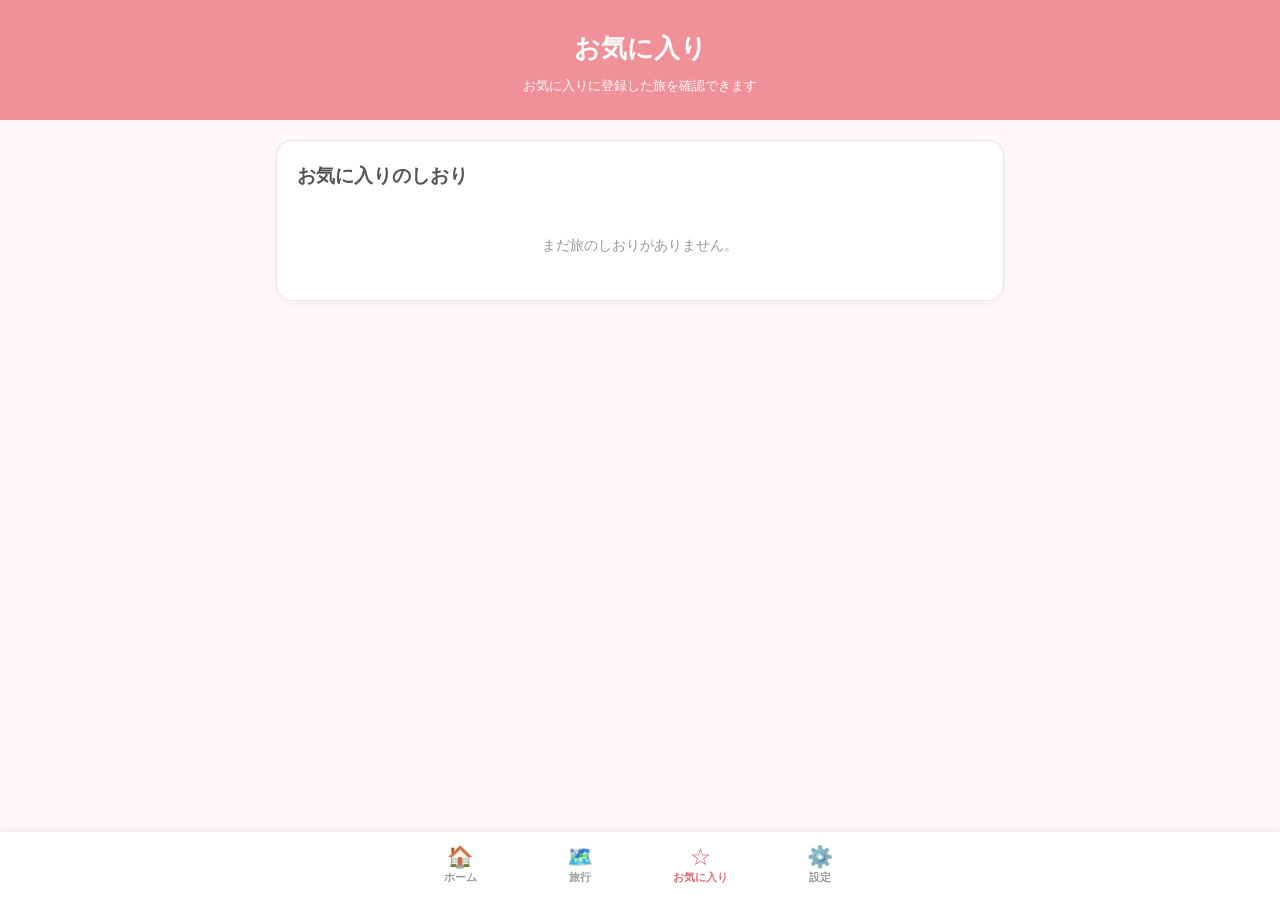
==== commit 99978d62: "削除" ====
--- a/favorite.html
+++ b/favorite.html
@@ -18,7 +18,6 @@
     <link rel="stylesheet" href="style.css">
 
 </head>
-
 
 <body>
 
@@ -42,27 +41,6 @@
          ========================================= -->
 
     <main class="main-content">
-
-
-        <!-- =====================================
-             お気に入りの旅行
-             ===================================== -->
-
-        <section class="content-section">
-
-            <div class="section-title">
-
-                <h2>お気に入りの旅行</h2>
-
-            </div>
-
-
-            <div id="favorite-trip-list" class="trip-list">
-                <!-- お気に入りの旅行をここに表示 -->
-            </div>
-
-        </section>
-
 
         <!-- =====================================
              お気に入りのしおり
--- a/style.css
+++ b/style.css
@@ -1,5 +1,4 @@
 @charset "UTF-8";
-
 
 /* =========================================================
    基本設定
